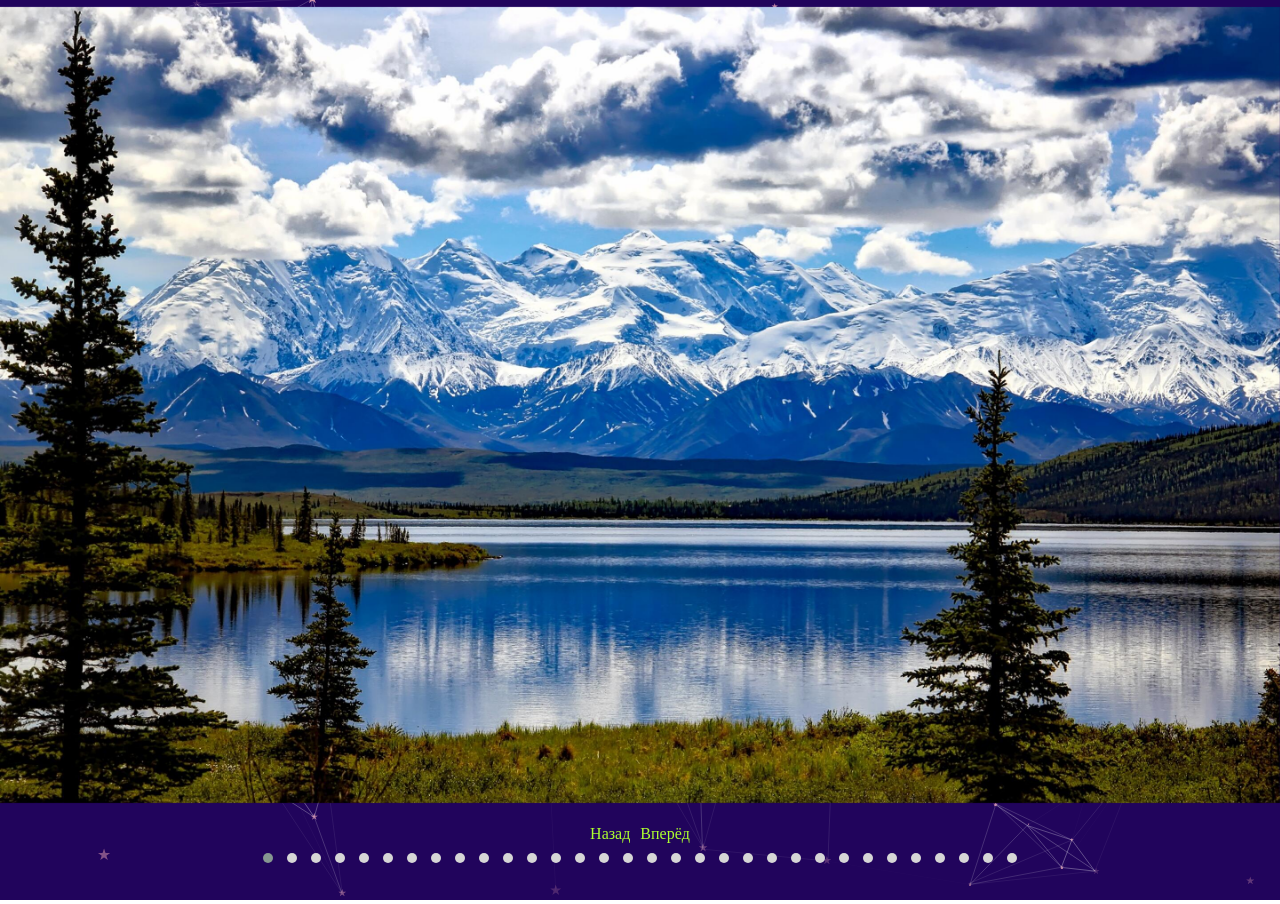
==== autoprokr.html @ 0649f920 "sec35" ====
<!DOCTYPE html>
<html lang="en">
<head>
    <meta charset="UTF-8">
    <meta name="viewport" content="width=device-width, initial-scale=1.0">
    <title>Фотки (все)</title>
  <link rel="stylesheet" href="styles2/preloadnew.css" />
  <link rel="stylesheet" href="styles2/owl.carousel.min.css">
  <link rel="stylesheet" href="styles2/owl.theme.default.min.css">
  <link rel="stylesheet" href="autoprokr.css">
  <link rel="icon" type="Images/x-icon" href="atsicon.ico"/>
</head>
<body>
<div class="preloader">
  <div class="prob">
      <p style="color: black;">Все фотки будут показаны после полной загрузки</p>
  </div>
</div>

<div id="particles-js"></div>

<div class="owl-carousel owl-theme">
  <div class="item"><figure><img src="fotogori/gori_01.webp" alt="Нет фотки"></figure></div>
  <div class="item"><figure><img src="fotogori/gori_02.webp" alt="Нет фотки"></figure></div>
  <div class="item"><figure><img src="fotogori/gori_03.webp" alt="Нет фотки"></figure></div>
  <div class="item"><figure><img src="fotogori/gori_04.webp" alt="Нет фотки"></figure></div>
  <div class="item"><figure><img src="fotogori/gori_05.webp" alt="Нет фотки"></figure></div>
  <div class="item"><figure><img src="fotogori/gori_06.webp" alt="Нет фотки"></figure></div>
  <div class="item"><figure><img src="fotogori/gori_07.webp" alt="Нет фотки"></figure></div>
  <div class="item"><figure><img src="fotogori/gori_08.webp" alt="Нет фотки"></figure></div>
  <div class="item"><figure><img src="fotogori/gori_09.webp" alt="Нет фотки"></figure></div>
  <div class="item"><figure><img src="fotogori/gori_10.webp" alt="Нет фотки"></figure></div>
  <div class="item"><figure><img src="fotogori/gori_11.webp" alt="Нет фотки"></figure></div>
  <div class="item"><figure><img src="fotogori/gori_12.webp" alt="Нет фотки"></figure></div>
  <div class="item"><figure><img src="fotogori/gori_13.webp" alt="Нет фотки"></figure></div>
  <div class="item"><figure><img src="fotogori/gori_14.webp" alt="Нет фотки"></figure></div>
  <div class="item"><figure><img src="fotogori/gori_15.jpg" alt="Нет фотки"></figure></div>

  <div class="item"><figure><img src="fotomore/more_01.jpg" alt="Нет фотки"></figure></div>
  <div class="item"><figure><img src="fotomore/more_02.jpg" alt="Нет фотки"></figure></div>
  <div class="item"><figure><img src="fotomore/more_03.jpg" alt="Нет фотки"></figure></div>
  <div class="item"><figure><img src="fotomore/more_04.jpg" alt="Нет фотки"></figure></div>
  <div class="item"><figure><img src="fotomore/more_05.jpg" alt="Нет фотки"></figure></div>
  <div class="item"><figure><img src="fotomore/more_06.jpg" alt="Нет фотки"></figure></div>
  <div class="item"><figure><img src="fotomore/more_07.jpg" alt="Нет фотки"></figure></div>
  <div class="item"><figure><img src="fotomore/more_08.jpg" alt="Нет фотки"></figure></div>
  <div class="item"><figure><img src="fotomore/more_09.jpg" alt="Нет фотки"></figure></div>
  <div class="item"><figure><img src="fotomore/more_10.jpg" alt="Нет фотки"></figure></div>
  <div class="item"><figure><img src="fotomore/more_11.jpg" alt="Нет фотки"></figure></div>
  <div class="item"><figure><img src="fotomore/more_12.jpg" alt="Нет фотки"></figure></div>
  <div class="item"><figure><img src="fotomore/more_13.jpg" alt="Нет фотки"></figure></div>
  <div class="item"><figure><img src="fotomore/more_14.jpg" alt="Нет фотки"></figure></div>
  <div class="item"><figure><img src="fotomore/more_15.jpg" alt="Нет фотки"></figure></div>
  <div class="item"><figure><img src="fotomore/more_16.jpg" alt="Нет фотки"></figure></div>
  <div class="item"><figure><img src="fotomore/more_17.jpg" alt="Нет фотки"></figure></div>

</div>

<script src="styles2/preloadnew.js"></script>
<script src="https://ajax.googleapis.com/ajax/libs/jquery/3.4.0/jquery.min.js"></script>
<script src="styles2/owl.carousel.min.js"></script>
<script>
$(document).ready(function() {
    $('.owl-carousel').owlCarousel({
        loop:true,
        nav:true,
        navText: ["Назад", "Вперёд"],
        autoplay:true,
        smartSpeed:3000, //Время движения слайда
        autoplayTimeout:3000, //Время смены слайда
        center:true,        // margin:10,  dots:true,  margin:1, Отступ от картино если выводите больше 1
        mouseDrag:true,
        responsive:{ //Адаптация в зависимости от разрешения экрана
            0:{
                items:1
            },
            600:{
                items:1
            },
            1000:{
                items:1
            }
        }
    });
});
</script>
<!-- <style>.owl-prev, .owl-next { overflow: hidden; text-indent: -99px; }</style> скрыть два значения для кнопок вперед и назад -->

<script src="styles2/particles.min.js"></script>
<script src="styles2/app.js"></script>

</body>
</html>
---- styles2/preloadnew.css ----
.prob{ 
position: absolute;
text-align: center;
margin-top: 7%;
margin-left: 33%;
width: 500px;
z-index: 2;
font-size: 34px;
}
.preloader { opacity: .5;
  position: fixed;
  left: 0%;
  top: 0;
  right: 0;
  bottom: 0;
  overflow: hidden;
  background: #e0e0e0;
  z-index: 3;
}

.loaded_hiding .preloader {
  transition: 0.3s opacity;
  opacity: 0;
}

.loaded .preloader {
  display: none;
}
---- autoprokr.css ----
*{margin: 0; padding: 0;  /* overflow: hidden; */
margin: 0 auto;
color: greenyellow;
}
img{
height: 90vh;
object-fit: contain;
}

#particles-js{width: 100%; height:100vh;
z-index: -4;
background-color: rgb(33, 4, 92);
position: absolute;
}
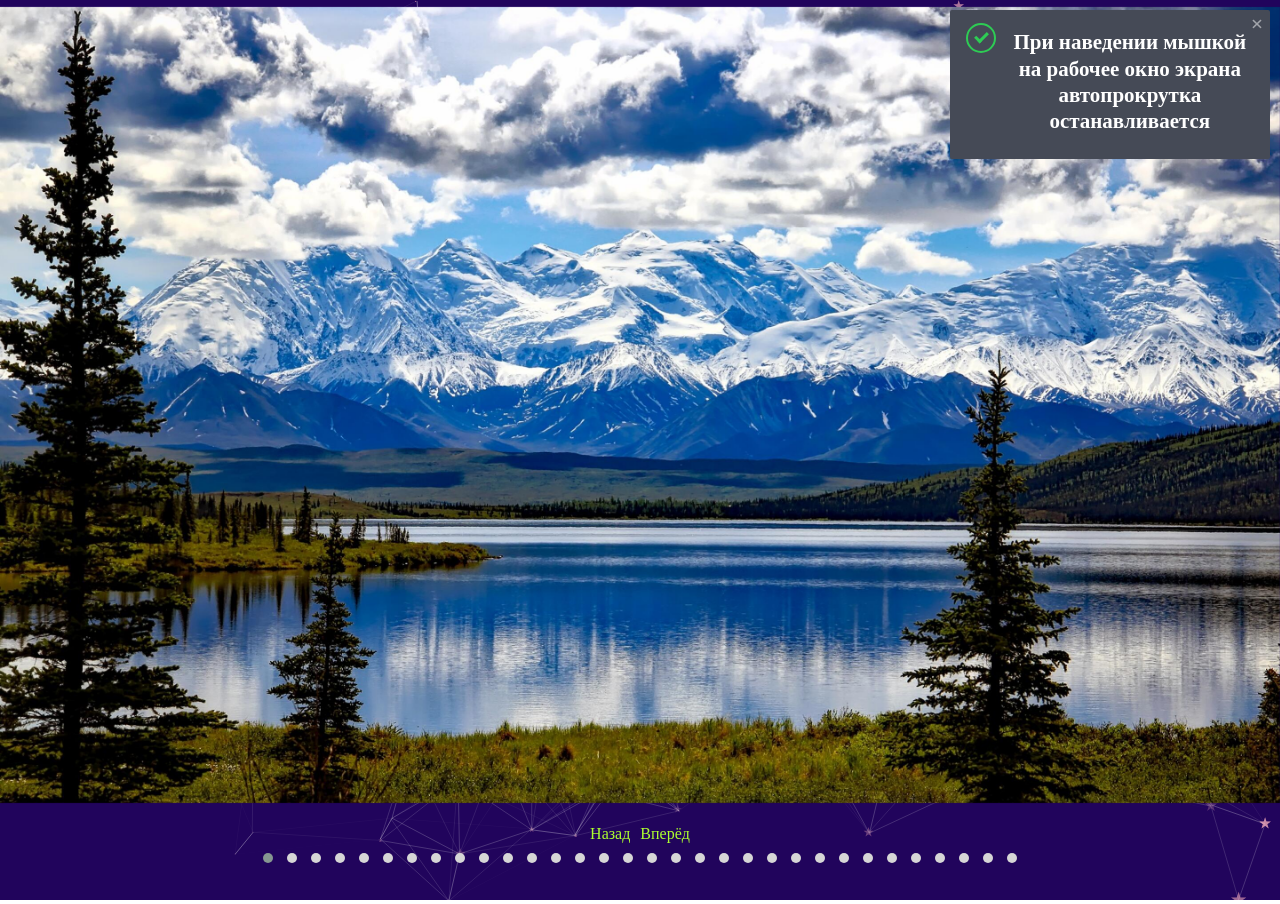
==== commit 6c9257a5: "sec35" ====
--- a/autoprokr.html
+++ b/autoprokr.html
@@ -5,6 +5,7 @@
     <meta name="viewport" content="width=device-width, initial-scale=1.0">
     <title>Фотки (все)</title>
   <link rel="stylesheet" href="styles2/preloadnew.css" />
+  <link rel="stylesheet" href="styles/spop.min.css">
   <link rel="stylesheet" href="styles2/owl.carousel.min.css">
   <link rel="stylesheet" href="styles2/owl.theme.default.min.css">
   <link rel="stylesheet" href="autoprokr.css">
@@ -66,6 +67,7 @@
         nav:true,
         navText: ["Назад", "Вперёд"],
         autoplay:true,
+autoplayHoverPause:true,
         smartSpeed:3000, //Время движения слайда
         autoplayTimeout:3000, //Время смены слайда
         center:true,        // margin:10,  dots:true,  margin:1, Отступ от картино если выводите больше 1
@@ -83,11 +85,28 @@
         }
     });
 });
+$('.autoplay').slick({
+  slidesToShow: 3,
+  slidesToScroll: 1,
+  autoplay: true,
+  autoplaySpeed: 2000,
+  pauseOnHover: true
+});
+
 </script>
 <!-- <style>.owl-prev, .owl-next { overflow: hidden; text-indent: -99px; }</style> скрыть два значения для кнопок вперед и назад -->
 
 <script src="styles2/particles.min.js"></script>
 <script src="styles2/app.js"></script>
+<script src="styles/spop.min.js"></script>  
+<script>
+spop.defaults = {
+  style     : 'success',
+  autoclose : 8500,
+  position  : 'top-right'
+};
+spop('<h2 class="spop-title">При наведении мышкой на рабочее окно экрана автопрокрутка останавливается</h2>');
+</script>
 
 </body>
 </html>
--- a/styles/spop.min.css
+++ b/styles/spop.min.css
@@ -0,0 +1,7 @@
+@charset "UTF-8";/*!
+ * smallPop 0.1.2 | https://github.com/silvio-r/spop
+ * Copyright (c) 2015 Sílvio Rosa @silvior_
+ * MIT license
+ */.spop-container{z-index:2000;position:fixed}.spop-container,.spop-container *,.spop-container :after,.spop-container :before{box-sizing:border-box}.spop--top-left{top:0;left:0}.spop--top-left .spop{-webkit-transform-origin:0 0;-ms-transform-origin:0 0;transform-origin:0 0}.spop--top-center{top:0;left:50%;-webkit-transform:translateX(-50%);-ms-transform:translateX(-50%);transform:translateX(-50%)}.spop--top-center .spop{-webkit-transform-origin:50% 0;-ms-transform-origin:50% 0;transform-origin:50% 0}.spop--top-right{top:0;right:0}.spop--top-right .spop{-webkit-transform-origin:100% 0;-ms-transform-origin:100% 0;transform-origin:100% 0}.spop--center{top:50%;left:50%;-webkit-transform:translate3d(-50%,-50%,0);transform:translate3d(-50%,-50%,0)}.spop--center .spop{-webkit-transform-origin:50% 0;-ms-transform-origin:50% 0;transform-origin:50% 0}.spop--bottom-left{bottom:0;left:0}.spop--bottom-left .spop{-webkit-transform-origin:0 100%;-ms-transform-origin:0 100%;transform-origin:0 100%}.spop--bottom-center{bottom:0;left:50%;-webkit-transform:translateX(-50%);-ms-transform:translateX(-50%);transform:translateX(-50%)}.spop--bottom-center .spop{-webkit-transform-origin:50% 100%;-ms-transform-origin:50% 100%;transform-origin:50% 100%}.spop--bottom-right{bottom:0;right:0}.spop--bottom-right .spop{-webkit-transform-origin:100% 100%;-ms-transform-origin:100% 100%;transform-origin:100% 100%}@media screen and (max-width:30em){.spop--bottom-center,.spop--bottom-left,.spop--bottom-right,.spop--top-center,.spop--top-left,.spop--top-right{top:auto;bottom:0;left:0;right:0;margin-left:0;-webkit-transform:translateX(0);-ms-transform:translateX(0);transform:translateX(0)}.spop--bottom-center .spop,.spop--bottom-left .spop,.spop--bottom-right .spop,.spop--top-center .spop,.spop--top-left .spop,.spop--top-right .spop{-webkit-transform-origin:50% 100%;-ms-transform-origin:50% 100%;transform-origin:50% 100%}.spop{border-bottom:1px solid rgba(0,0,0,.15)}}.spop{position:relative;min-height:56px;line-height:1.25;font-size:14px;-webkit-transform:translateZ(0);transform:translateZ(0)}@media screen and (min-width:30em){.spop{border-radius:2px;width:320px;margin:.7em}}.spop--error,.spop--info,.spop--success,.spop--warning{color:#fff;background-color:#454A56}@-webkit-keyframes spopIn{0%{-webkit-transform:scale(.2,.2);transform:scale(.2,.2)}95%{-webkit-transform:scale(1.1,1.1);transform:scale(1.1,1.1)}100%{-webkit-transform:scale(1,1);transform:scale(1,1)}}@keyframes spopIn{0%{-webkit-transform:scale(.2,.2);transform:scale(.2,.2)}95%{-webkit-transform:scale(1.1,1.1);transform:scale(1.1,1.1)}100%{-webkit-transform:scale(1,1);transform:scale(1,1)}}@-webkit-keyframes spopOut{0%{opacity:1;-webkit-transform:scale(1,1);transform:scale(1,1)}20%{-webkit-transform:scale(1.1,1.1);transform:scale(1.1,1.1)}100%{opacity:0;-webkit-transform:scale(0,0);transform:scale(0,0)}}@keyframes spopOut{0%{opacity:1;-webkit-transform:scale(1,1);transform:scale(1,1)}20%{-webkit-transform:scale(1.1,1.1);transform:scale(1.1,1.1)}100%{opacity:0;-webkit-transform:scale(0,0);transform:scale(0,0)}}.spop--out{-webkit-animation:spopOut .4s ease-in-out;animation:spopOut .4s ease-in-out}.spop--in{-webkit-animation:spopIn .4s ease-in-out;animation:spopIn .4s ease-in-out}.spop-body{padding:1.4em}.spop-body p{margin:0}.spop-body a{color:#fff;text-decoration:underline}.spop-body a:hover{color:rgba(255,255,255,.8);text-decoration:none}.spop-title{margin-top:0;margin-bottom:.25em;color:#fff}.spop-close{position:absolute;right:0;top:0;height:32px;width:32px;padding-top:7px;padding-right:7px;font-size:22px;font-weight:700;text-align:right;line-height:.6;color:#fff;opacity:.5}.spop-close:hover{opacity:.7;cursor:pointer}.spop-icon{position:absolute;top:13px;left:16px;width:30px;height:30px;border-radius:50%;-webkit-animation:spopIn .4s .4s ease-in-out;animation:spopIn .4s .4s ease-in-out}.spop-icon:after,.spop-icon:before{content:"";position:absolute;display:block}.spop-icon+.spop-body{padding-left:4.2em}.spop-icon--error,.spop-icon--info{border:2px solid #3a95ed}.spop-icon--error:before,.spop-icon--info:before{top:5px;left:11px;width:4px;height:4px;background-color:#3a95ed}.spop-icon--error:after,.spop-icon--info:after{top:12px;left:11px;width:4px;height:9px;background-color:#3a95ed}.spop-icon--error{border-color:#ff5656}.spop-icon--error:before{top:16px;background-color:#ff5656}.spop-icon--error:after{top:5px;background-color:#ff5656}.spop-icon--success{border:2px solid #2ecc54}.spop-icon--success:before{top:7px;left:7px;width:13px;height:8px;border-bottom:3px solid #2ecc54;border-left:3px solid #2ecc54;-webkit-transform:rotate(-45deg);-ms-transform:rotate(-45deg);transform:rotate(-45deg)}.spop-icon--warning{border:2px solid #fcd000}.spop-icon--warning:before{top:7px;left:7px;width:0;height:0;border-style:solid;border-color:transparent transparent #fcd000;border-width:0 6px 10px}
+ h2{text-align: center;}
+ 
